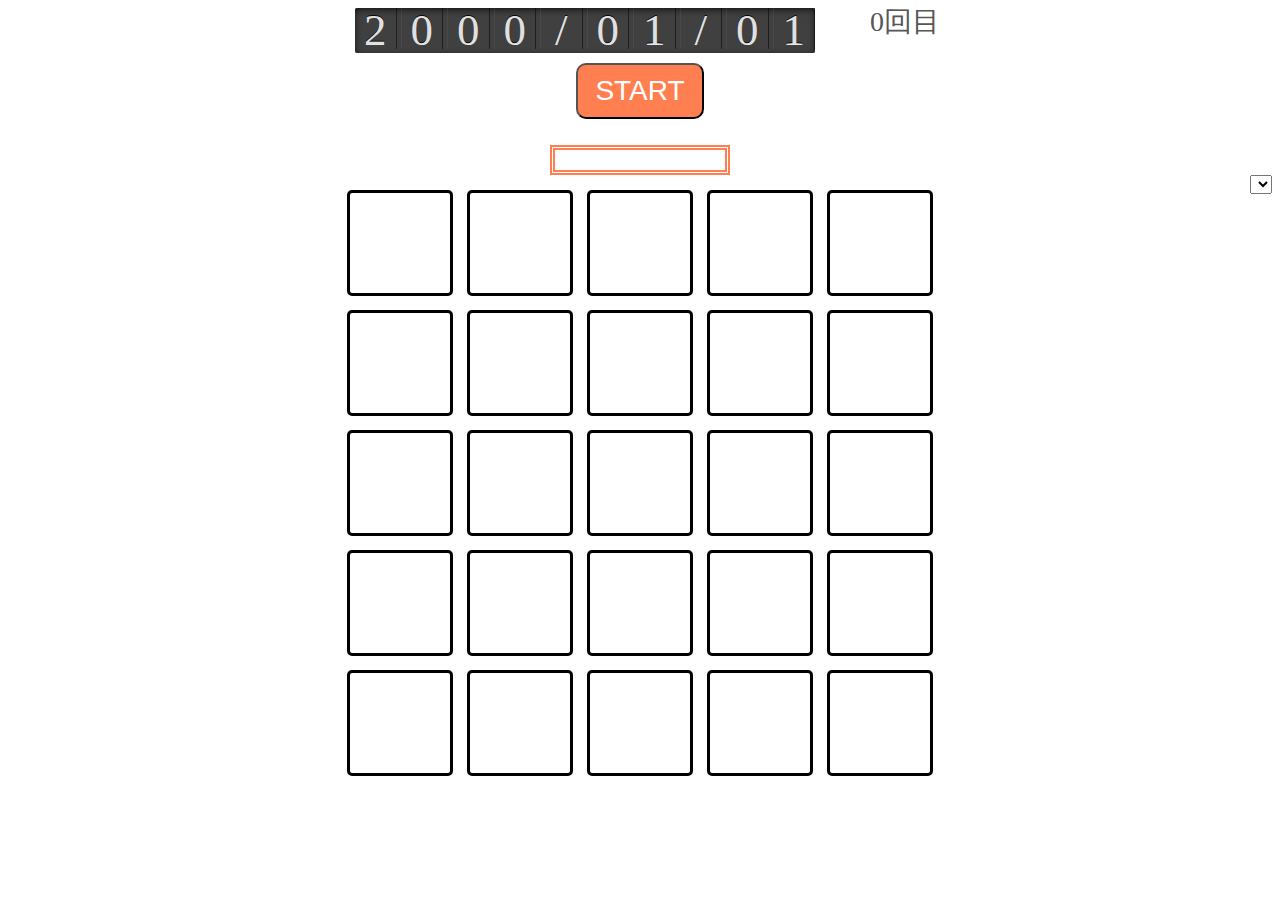
==== bingo.html @ 02ae6169 "daijin" ====
<!DOCTYPE html>
<html lang="ja">
<head>
  <meta charset="UTF-8">
  <title>だいじんびんご</title>
  <link rel="stylesheet" type="text/css" href="teststyle.css">
  <link href="http://creatornote.nakweb.com/wp-content/themes/giraffe/css/odometer-theme-default.css" rel="stylesheet" type="text/css" >
  <script src="http://code.jquery.com/jquery-2.0.0.js">
  <script src="http://creatornote.nakweb.com/wp-content/themes/giraffe/js/odometer.min.js"></script>
  <script src ="bingo.js"></script>
</head>

<body>

  <!-- ボタンイベント追加 -->
  <div id="drawingDate" class="drawingContainer">
    <div class="odometer">
      <div class="digit">
        <div class="digit-container" unit="thousand" id="yyyy-thousand">2</div>
      </div>
      <div class="digit">
        <div class="digit-container" unit="hundred" id="yyyy-hundred">0</div>
      </div>
      <div class="digit">
        <div class="digit-container" unit="ten" id="yyyy-ten">0</div>
      </div>
      <div class="digit">
        <div class="digit-container" unit="one" id="yyyy-one">0</div>
      </div>
      <div class="digit">
        <div class="separater">/</div>
      </div>
      <div class="digit">
        <div class="digit-container" unit="ten" id="mm-ten">0</div>
      </div>
      <div class="digit">
        <div class="digit-container" unit="one" id="mm-one">1</div>
      </div>
      <div class="digit">
        <div class="separater">/</div>
      </div>
      <div class="digit">
        <div class="digit-container" unit="ten" id="dd-ten">0</div>
      </div>
      <div class="digit">
        <div class="digit-container" unit="one" id="dd-one">1</div>
      </div>
    </div>
    <p class="Counter">
      <label id="drawingCounter" class="drawingCounter">0回</label>
    </p>
    <div>
      <button name="drawingBtn" id="drawingBtn">START</button>
    </div>
  </div>
    <div class="point">
      <p class ="point"></p>
    </div>
    <div class="box">
      <p class="result"></p>
    </div>
    <div class="selectbox">
      <select class="daijin"></select>
    </div>
    <div class="balloon">
      <p class="comment"></p>
    </div>
    <div class="popup">
      <div class="content">
       <p>ビンゴおめでとう！</p>
       <button class="btn">閉じる</button>
   </div>
    </div>


  <!-- 終了-->

  <div id ="contents">
    <div class="elements">
      <p class="daijin1"></p>
    </div>
    <div class="elements">
      <p class="daijin2"></p>
    </div>
    <div class="elements">
      <p class="daijin3"></p>
    </div>
    <div class="elements">
      <p class="daijin4"></p>
    </div>
    <div class="elements">
      <p class="daijin5"></p>
    </div>
    <div class="elements">
      <p class="daijin6"></p>
    </div>
    <div class="elements">
      <p class="daijin7"></p>
    </div>
    <div class="elements">
      <p class="daijin8"></p>
    </div>
    <div class="elements">
      <p class="daijin9"></p>
    </div>
    <div class="elements">
      <p class="daijin10"></p>
    </div>
    <div class="elements">
      <p class="daijin11"></p>
    </div>
    <div class="elements">
      <p class="daijin12"></p>
    </div>
    <div class="elements">
      <p class="daijin13"></p>
    </div>
    <div class="elements">
      <p class="daijin14"></p>
    </div>
    <div class="elements">
      <p class="daijin15"></p>
    </div>
    <div class="elements">
      <p class="daijin16"></p>
    </div>
    <div class="elements">
      <p class="daijin17"></p>
    </div>
    <div class="elements">
      <p class="daijin18"></p>
    </div>
    <div class="elements">
      <p class="daijin19"></p>
    </div>
    <div class="elements">
      <p class="daijin20"></p>
    </div>
    <div class="elements">
      <p class="daijin21"></p>
    </div>
    <div class="elements">
      <p class="daijin22"></p>
    </div>
    <div class="elements">
      <p class="daijin23"></p>
    </div>
    <div class="elements">
      <p class="daijin24"></p>
    </div>
    <div class="elements">
      <p class="daijin25"></p>
    </div>
  </div>
</body>
</html>
---- teststyle.css ----
#contents {
    max-width: 640px;
    margin: 0 auto;
    padding: 10px;
    text-align: center;
}
.elements {
    display: inline-block;
    width: 100px;
    height: 100px;
    padding: 0;
    margin: 5px;
    background-color: #ffffff;
    color: #000000;
    text-align: center;
    font-size: 16px;
    border: solid 3px black;
    border-radius: 5px;
}

h1{
  position: relative;
}

h1:after{
  content: "";
  position: absolute;
  left: 0;
  bottom: 0;
  width: 100%;
  height: 7px;
  background: -webkit-repeating-linear-gradient(-45deg, #ff7f50, #ff7f50 2px, #fff 2px, #fff 4px);
  background: repeating-linear-gradient(-45deg, #ff7f50, #ff7f50 2px, #fff 2px, #fff 4px);
}

/*確定ボタン*/
.btn {
  display: inline-block;
  padding: 0.3em 1em;
  text-decoration: none;
  color: #000000;
  border: solid 2px #000000;
  border-radius: 3px;
  transition: .4s;
}

.btn:hover {
  background: #000000;
  color: white;
}


.box {
    padding: 10px;
    margin: auto;
    border: double 5px #ff7f50;
    width: 150px;
    left: 300px;
    top: 300px;
}
.box p {
    margin: 0;
    padding: 0;
    text-align: center;
}
.selectbox{
  float:right;
  left: 350px;
  top: 300px;
}
#daijin{
}

.balloon{
  position:relative;
  left:-200px;
  bottom: 100px;
  float: right;
  display: inline-block;
  margin: 20px;
  padding: 15px;
  background: #fffacd;
  border-radius: 20px;
}

.balloon:before {
  content: "";
  position: absolute;
  left: -38px;
  width: 32px;
  bottom: :0;
  background: #fffacd;
  border-radius: 50%;
}
.balloon:after {
  content: "";
  position: absolute;
  left: -24px;
  width: 20px;
  height: 18px;
  bottom: 3px;
  background: #fffacd;
  border-radius: 50%;
}
.balloon p {
  margin: 0;
  padding: 0;
}

/*ビンゴおめでとう画面*/
.popup {
    display: none;
    height: 100vh;
    width: 100%;
    background: black;
    position: fixed;
    opacity: 0.9;
    top: 0;
    left: 0;
}

.content{
    background: #fff;
    padding: 30px;
    width: 50%;
    text-align: center;
    border-radius: 80%;
}
.show {
    display: flex;
    justify-content: center;
    align-items: center;
}

/** 抽選分追加 */
.odometer {
  /*height: 1em;*/
  text-shadow: 0 -1px rgba(0, 0, 0, 0.9);
  color: rgba(255, 255, 255, 0.9);
  margin: 0 auto;
  display: inline-block;
  background: #404040;
  -moz-border-radius: 2px;
  -webkit-border-radius: 2px;
  border-radius: 2px;
  -moz-box-shadow: inset 0 2px 8px -2px #000;
  -webkit-box-shadow: inset 0 2px 8px -2px #000;
  box-shadow: inset 0 2px 8px -2px #000;
}

.digit {
  font-size: 45px;
  display: inline-block;
  height: 0.9em;
  width: 0.5em;
  overflow: hidden;
  border-right: 1px solid rgba(0, 0, 0, 0.5);
  border-left: 1px solid rgba(255, 255, 255, 0.05);
  padding: 0 0.2em;
}
.digit:first-child {
  border-left: none;
}

.digit-container {
  line-height: 1em;
  -webkit-animation: slide infinite linear;
  animation: slide infinite linear;
}

.digit-one {
  -webkit-animation-duration: 10ms;
  animation-duration: 10ms;
}

.digit-ten {
  -webkit-animation-duration: 50ms;
  animation-duration: 50ms;
}

.digit-hundred {
  -webkit-animation-duration: 250ms;
  animation-duration: 250ms;
}

.digit-thousand {
  -webkit-animation-duration: 1250ms;
  animation-duration: 1250ms;
}

@-webkit-keyframes slide {
  from {
    -webkit-transform: translateY(-10em);
  }
  to {
    -webkit-transform: translateY(0);
  }
}

@keyframes slide {
  from {
    transform: translateY(-10em);
  }
  to {
    transform: translateY(0);
  }
}

.Counter{
  float:right;
  margin: 0 auto;
}

.drawingContainer {
  max-width: 640px;
  margin: 0 auto;
  text-align: center;
}

.separater {
  line-height: 1em;
  -webkit-animation: slide infinite linear;
  animation: slide infinite linear;
}

.drawingCounter {
  font-size: 28px;
  margin: 20px;
  color: rgba(64, 64, 64, 0.9);
  line-height: 1em;
  -webkit-animation: slide infinite linear;
}

#drawingBtn {
  font-size: 28px;
  color: #ffffff;
  background-color: #ff7f50;
  height: 56px;
  width: 128px;
  border-radius: 10px;
  margin:10px 5px;
}
/** 抽選分追加はここまで */
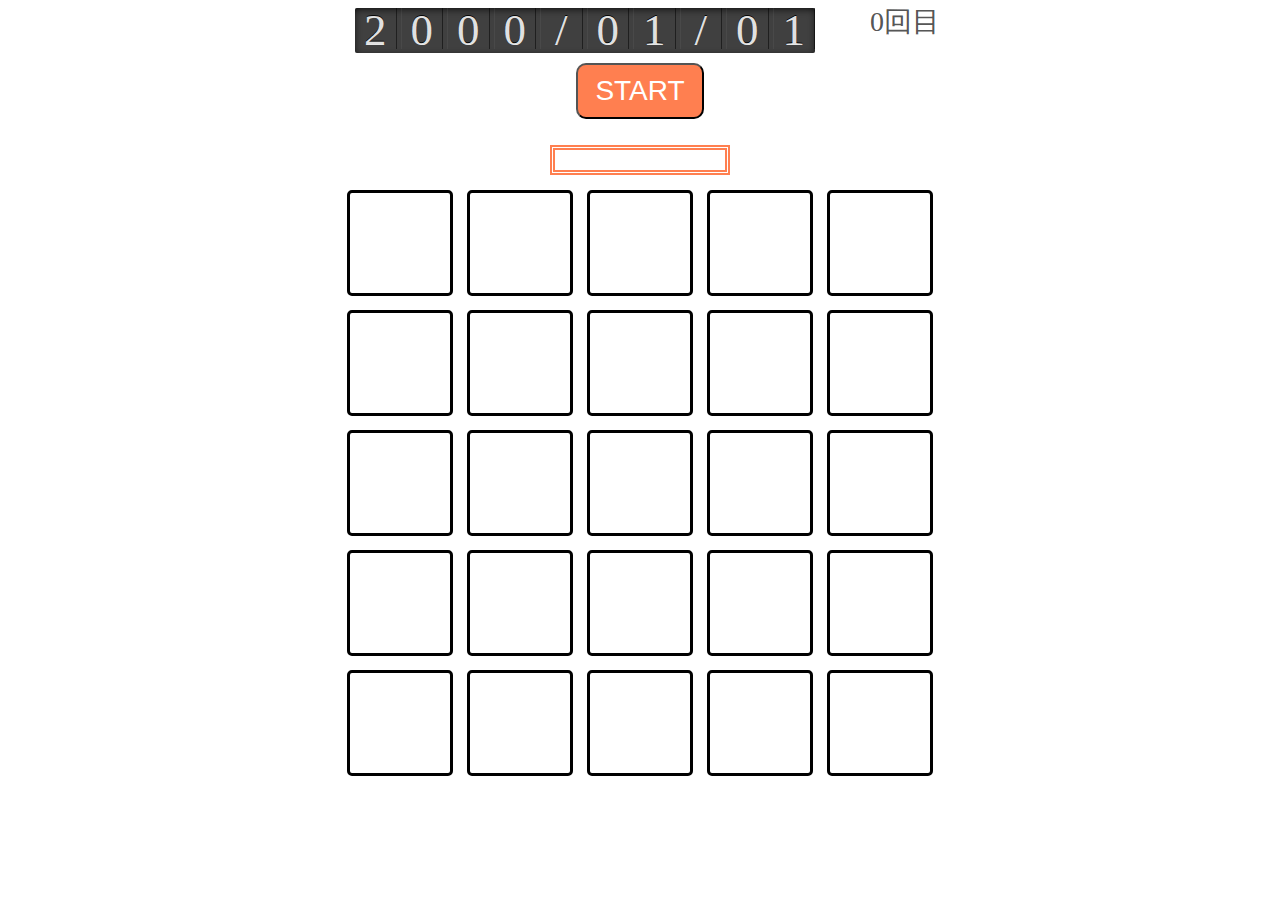
==== commit 9e7432f6: "daijin" ====
--- a/bingo.html
+++ b/bingo.html
@@ -59,9 +59,9 @@
     <div class="box">
       <p class="result"></p>
     </div>
-    <div class="selectbox">
+    <!--<div class="selectbox">
       <select class="daijin"></select>
-    </div>
+    </div>-->
     <div class="balloon">
       <p class="comment"></p>
     </div>
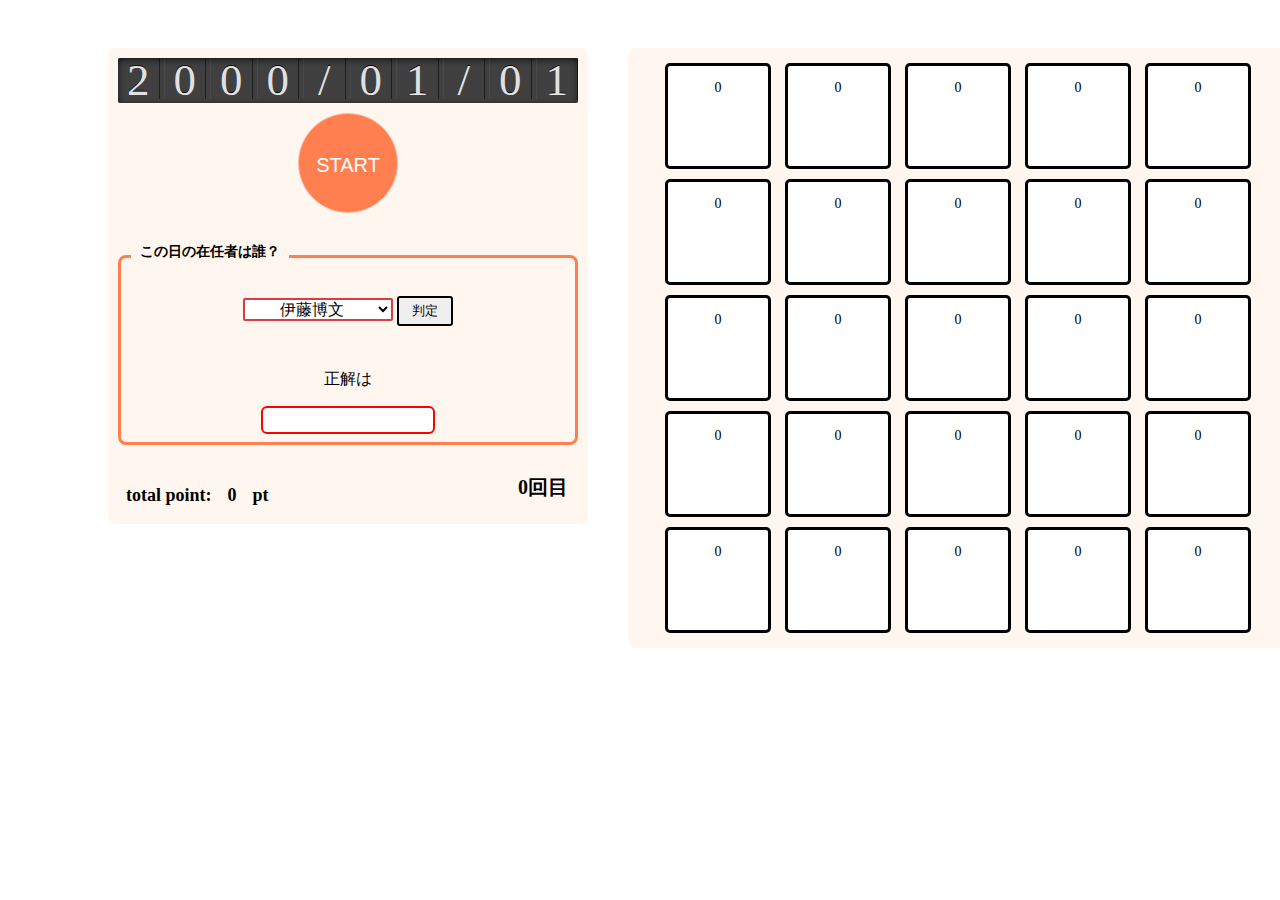
==== commit 0514f352: "update" ====
--- a/bingo.html
+++ b/bingo.html
@@ -3,154 +3,184 @@
 <head>
   <meta charset="UTF-8">
   <title>だいじんびんご</title>
-  <link rel="stylesheet" type="text/css" href="teststyle.css">
-  <link href="http://creatornote.nakweb.com/wp-content/themes/giraffe/css/odometer-theme-default.css" rel="stylesheet" type="text/css" >
-  <script src="http://code.jquery.com/jquery-2.0.0.js">
-  <script src="http://creatornote.nakweb.com/wp-content/themes/giraffe/js/odometer.min.js"></script>
+  <link rel="stylesheet" type="text/css" href="style.css">
+  <link href="https://creatornote.nakweb.com/wp-content/themes/giraffe/css/odometer-theme-default.css" rel="stylesheet" type="text/css" >
+  <script src="https://code.jquery.com/jquery-2.0.0.js">
+  <script src="https://creatornote.nakweb.com/wp-content/themes/giraffe/js/odometer.min.js" ></script>
   <script src ="bingo.js"></script>
 </head>
 
 <body>
-
-  <!-- ボタンイベント追加 -->
-  <div id="drawingDate" class="drawingContainer">
-    <div class="odometer">
-      <div class="digit">
-        <div class="digit-container" unit="thousand" id="yyyy-thousand">2</div>
+  <div id ="contents">
+    <div id="drawingDate" class="drawingContainer">
+      <div class="odometer">
+        <div class="digit">
+          <div class="digit-container" unit="thousand" id="yyyy-thousand">2</div>
+        </div>
+        <div class="digit">
+          <div class="digit-container" unit="hundred" id="yyyy-hundred">0</div>
+        </div>
+        <div class="digit">
+          <div class="digit-container" unit="ten" id="yyyy-ten">0</div>
+        </div>
+        <div class="digit">
+          <div class="digit-container" unit="one" id="yyyy-one">0</div>
+        </div>
+        <div class="digit">
+          <div class="separater">/</div>
+        </div>
+        <div class="digit">
+          <div class="digit-container" unit="ten" id="mm-ten">0</div>
+        </div>
+        <div class="digit">
+          <div class="digit-container" unit="one" id="mm-one">1</div>
+        </div>
+        <div class="digit">
+          <div class="separater">/</div>
+        </div>
+        <div class="digit">
+          <div class="digit-container" unit="ten" id="dd-ten">0</div>
+        </div>
+        <div class="digit">
+          <div class="digit-container" unit="one" id="dd-one">1</div>
+        </div>
       </div>
-      <div class="digit">
-        <div class="digit-container" unit="hundred" id="yyyy-hundred">0</div>
-      </div>
-      <div class="digit">
-        <div class="digit-container" unit="ten" id="yyyy-ten">0</div>
-      </div>
-      <div class="digit">
-        <div class="digit-container" unit="one" id="yyyy-one">0</div>
-      </div>
-      <div class="digit">
-        <div class="separater">/</div>
-      </div>
-      <div class="digit">
-        <div class="digit-container" unit="ten" id="mm-ten">0</div>
-      </div>
-      <div class="digit">
-        <div class="digit-container" unit="one" id="mm-one">1</div>
-      </div>
-      <div class="digit">
-        <div class="separater">/</div>
-      </div>
-      <div class="digit">
-        <div class="digit-container" unit="ten" id="dd-ten">0</div>
-      </div>
-      <div class="digit">
-        <div class="digit-container" unit="one" id="dd-one">1</div>
+      <div>
+        <button name="drawingBtn" id="drawingBtn" >START</button>
       </div>
     </div>
+    <div class ="quiz">
+      <span class="box-title">この日の在任者は誰？</span>
+      <select id="daijin"></select>
+      <button class="btn">判定</button>
+      <p class="text1">正解は</p>
+      <div class="box">
+        <p class="result-a"></p>
+        <p class="result-name"></p>
+      </div>
+    </div>
+    <div class="showPoint">
+      <p>total point:</p><p class="totalPoint">0</p><p>pt</p>
+    </div>
+
+    <!--<div class="balloon">
+      <p class="comment"></p>
+    </div>-->
     <p class="Counter">
       <label id="drawingCounter" class="drawingCounter">0回</label>
     </p>
-    <div>
-      <button name="drawingBtn" id="drawingBtn">START</button>
-    </div>
-  </div>
-    <div class="point">
-      <p class ="point"></p>
-    </div>
-    <div class="box">
-      <p class="result"></p>
-    </div>
-    <!--<div class="selectbox">
-      <select class="daijin"></select>
-    </div>-->
-    <div class="balloon">
-      <p class="comment"></p>
-    </div>
     <div class="popup">
       <div class="content">
        <p>ビンゴおめでとう！</p>
        <button class="btn">閉じる</button>
    </div>
-    </div>
+  </div>
+</div>
 
-
-  <!-- 終了-->
-
+<!--ビンゴシート-->
   <div id ="contents">
     <div class="elements">
       <p class="daijin1"></p>
+      <p class="point1">0</p>
     </div>
     <div class="elements">
       <p class="daijin2"></p>
+      <p class="point2">0</p>
     </div>
     <div class="elements">
       <p class="daijin3"></p>
+      <p class="point3">0</p>
     </div>
     <div class="elements">
       <p class="daijin4"></p>
+      <p class="point4">0</p>
     </div>
     <div class="elements">
       <p class="daijin5"></p>
+      <p class="point5">0</p>
     </div>
     <div class="elements">
       <p class="daijin6"></p>
+      <p class="point6">0</p>
     </div>
     <div class="elements">
       <p class="daijin7"></p>
+      <p class="point7">0</p>
     </div>
     <div class="elements">
       <p class="daijin8"></p>
+      <p class="point8">0</p>
     </div>
     <div class="elements">
       <p class="daijin9"></p>
+      <p class="point9">0</p>
     </div>
     <div class="elements">
       <p class="daijin10"></p>
+      <p class="point10">0</p>
     </div>
     <div class="elements">
       <p class="daijin11"></p>
+      <p class="point11">0</p>
     </div>
     <div class="elements">
       <p class="daijin12"></p>
+      <p class="point12">0</p>
     </div>
     <div class="elements">
       <p class="daijin13"></p>
+      <p class="point13">0</p>
     </div>
     <div class="elements">
       <p class="daijin14"></p>
+      <p class="point14">0</p>
     </div>
     <div class="elements">
       <p class="daijin15"></p>
+      <p class="point15">0</p>
     </div>
     <div class="elements">
       <p class="daijin16"></p>
+      <p class="point16">0</p>
     </div>
     <div class="elements">
       <p class="daijin17"></p>
+      <p class="point17">0</p>
     </div>
     <div class="elements">
       <p class="daijin18"></p>
+      <p class="point18">0</p>
     </div>
     <div class="elements">
       <p class="daijin19"></p>
+      <p class="point19">0</p>
     </div>
     <div class="elements">
       <p class="daijin20"></p>
+      <p class="point20">0</p>
     </div>
     <div class="elements">
       <p class="daijin21"></p>
+      <p class="point21">0</p>
     </div>
     <div class="elements">
       <p class="daijin22"></p>
+      <p class="point22">0</p>
     </div>
     <div class="elements">
       <p class="daijin23"></p>
+      <p class="point23">0</p>
     </div>
     <div class="elements">
       <p class="daijin24"></p>
+      <p class="point24">0</p>
     </div>
     <div class="elements">
       <p class="daijin25"></p>
+      <p class="point25">0
+      </p>
     </div>
   </div>
+</div>
 </body>
 </html>
--- a/style.css
+++ b/style.css
@@ -0,0 +1,321 @@
+#contents {
+    position: relative;
+    max-width: 640px;
+    top:20px;
+    left:80px;
+    margin: 20px;
+    padding: 10px;
+    text-align: center;
+    float: left;
+    background-color: #fff7ef;
+    border-radius: 8px;
+}
+/*各ビンゴのパネル*/
+.elements {
+    display: inline-block;
+    width: 100px;
+    height: 100px;
+    padding: 0;
+    margin: 5px;
+    background-color: #ffffff;
+    color: #000000;
+    text-align: center;
+    font-size: 14px;
+    border: solid 3px black;
+    border-radius: 5px;
+}
+/*1ページ目のタイトル*/
+h1{
+  position: relative;
+}
+h1:after{
+  content: "";
+  position: absolute;
+  left: 0;
+  bottom: 0;
+  width: 100%;
+  height: 7px;
+  background: -webkit-repeating-linear-gradient(-45deg, #ff7f50, #ff7f50 2px, #fff 2px, #fff 4px);
+  background: repeating-linear-gradient(-45deg, #ff7f50, #ff7f50 2px, #fff 2px, #fff 4px);
+}
+
+/*確定ボタン*/
+.btn {
+  display: inline-block;
+  padding: 0.3em 1em;
+  text-decoration: none;
+  color: #000000;
+  border: solid 2px #000000;
+  border-radius: 3px;
+  transition: .4s;
+}
+.btn:hover {
+  background: #000000;
+  color: white;
+}
+
+/*クイズ部分*/
+.quiz{
+  position: relative;
+  margin:2em 0;
+  padding:0.5em 1em;
+  border: solid 3px #ff7f50;
+  border-radius: 8px;
+}
+.quiz .box-title{
+  position: absolute;
+  display: inline-block;
+  top:-13px;
+  left:10px;
+  padding:0 9px;
+  line-height: 1;
+  font-size: 14px;
+  background: #fff7ef;
+  color:#000000;
+  font-weight: bold;
+}
+
+#daijin {
+	overflow: hidden;
+	width: 150px;
+	margin: 2em auto;
+	text-align: center;
+  position: relative;
+  border-radius: 2px;
+  border: 2px solid #da3c41;
+  background: #ffffff;
+  font-size: 16px;
+}
+#daijin select {
+	width: 100%;
+	padding-right: 1px;
+	cursor: pointer;
+	text-indent: 0.01px;
+	text-overflow: ellipsis;
+	border: none;
+	outline: none;
+	background: transparent;
+}
+#daijin::before {
+	position: absolute;
+	top: 0.8em;
+	right: 0.8em;
+	width: 0;
+	height: 0;
+	padding: 0;
+	content: '';
+	border-left: 6px solid transparent;
+	border-right: 6px solid transparent;
+	border-top: 6px solid #da3c41;
+	pointer-events: none;
+}
+#daijin select {
+	padding: 8px 38px 8px 8px;
+	color: #da3c41;
+}
+
+.box {
+    padding: 10px;
+    margin: auto;
+    border: solid 2px #ff0000;
+    border-radius: 6px;
+    width: 150px;
+    left: 300px;
+    top: 300px;
+    background: #fff;
+}
+.box p {
+    margin: 0 auto;
+    padding: 1px;;
+    text-align: center;
+}
+
+
+/*ポイント表示*/
+.showPoint p{
+  float:left;
+  margin: 5px;
+  padding: 3px;
+  font-size: 18px;
+  font-weight: bold;
+}
+
+
+.balloon{
+  position:relative;
+  left:-400px;
+  bottom: 100px;
+  float: right;
+  display: inline-block;
+  margin: 20px;
+  padding: 15px;
+  background: #fffacd;
+  border-radius: 20px;
+}
+
+.balloon:before {
+  content: "";
+  position: absolute;
+  left: -38px;
+  width: 32px;
+  bottom: :0;
+  background: #fffacd;
+  border-radius: 50%;
+}
+.balloon:after {
+  content: "";
+  position: absolute;
+  left: -24px;
+  width: 20px;
+  height: 18px;
+  bottom: 3px;
+  background: #fffacd;
+  border-radius: 50%;
+}
+.balloon p {
+  margin: 0;
+  padding: 0;
+}
+
+/*ビンゴおめでとう画面*/
+.popup {
+    display: none;
+    height: 100vh;
+    width: 100%;
+    background: black;
+    position: fixed;
+    opacity: 0.9;
+    top: 0;
+    left: 0;
+}
+
+.content{
+    background: #fff;
+    padding: 30px;
+    width: 50%;
+    text-align: center;
+    border-radius: 80%;
+}
+.show {
+    display: flex;
+    justify-content: center;
+    align-items: center;
+}
+
+/** 抽選分追加 */
+.odometer {
+  /*height: 1em;*/
+  text-shadow: 0 -1px rgba(0, 0, 0, 0.9);
+  color: rgba(255, 255, 255, 0.9);
+  margin: 0 auto;
+  display: inline-block;
+  background: #404040;
+  -moz-border-radius: 2px;
+  -webkit-border-radius: 2px;
+  border-radius: 2px;
+  -moz-box-shadow: inset 0 2px 8px -2px #000;
+  -webkit-box-shadow: inset 0 2px 8px -2px #000;
+  box-shadow: inset 0 2px 8px -2px #000;
+}
+
+.digit {
+  font-size: 45px;
+  display: inline-block;
+  height: 0.9em;
+  width: 0.5em;
+  overflow: hidden;
+  border-right: 1px solid rgba(0, 0, 0, 0.5);
+  border-left: 1px solid rgba(255, 255, 255, 0.05);
+  padding: 0 0.2em;
+}
+.digit:first-child {
+  border-left: none;
+}
+
+.digit-container {
+  line-height: 1em;
+  -webkit-animation: slide infinite linear;
+  animation: slide infinite linear;
+}
+
+.digit-one {
+  -webkit-animation-duration: 10ms;
+  animation-duration: 10ms;
+}
+
+.digit-ten {
+  -webkit-animation-duration: 50ms;
+  animation-duration: 50ms;
+}
+
+.digit-hundred {
+  -webkit-animation-duration: 250ms;
+  animation-duration: 250ms;
+}
+
+.digit-thousand {
+  -webkit-animation-duration: 1250ms;
+  animation-duration: 1250ms;
+}
+
+@-webkit-keyframes slide {
+  from {
+    -webkit-transform: translateY(-10em);
+  }
+  to {
+    -webkit-transform: translateY(0);
+  }
+}
+
+@keyframes slide {
+  from {
+    transform: translateY(-10em);
+  }
+  to {
+    transform: translateY(0);
+  }
+}
+
+.Counter{
+  float:right;
+  margin: 0 auto;
+}
+
+.drawingContainer {
+  max-width: 640px;
+  margin: 0 auto;
+  text-align: center;
+}
+
+.separater {
+  line-height: 1em;
+  -webkit-animation: slide infinite linear;
+  animation: slide infinite linear;
+}
+
+.drawingCounter {
+  font-size: 20px;
+  font-weight: bold;
+  margin: 10px;
+  color: #000;
+  line-height: 1em;
+  -webkit-animation: slide infinite linear;
+}
+
+#drawingBtn {
+  display: inline-block;
+  text-decoration: none;
+  font-size: 20px;
+  color: #ffffff;
+  background-color: #ff7f50;
+  height: 100px;
+  width: 100px;
+  line-height: 100px;
+  text-align: center;
+  overflow: hidden;
+  border-radius: 50%;
+  border:solid 1px rgba(255,255,255,0.47);
+  transition: .4s;
+  margin:10px 5px;
+}
+/** 抽選分追加はここまで */
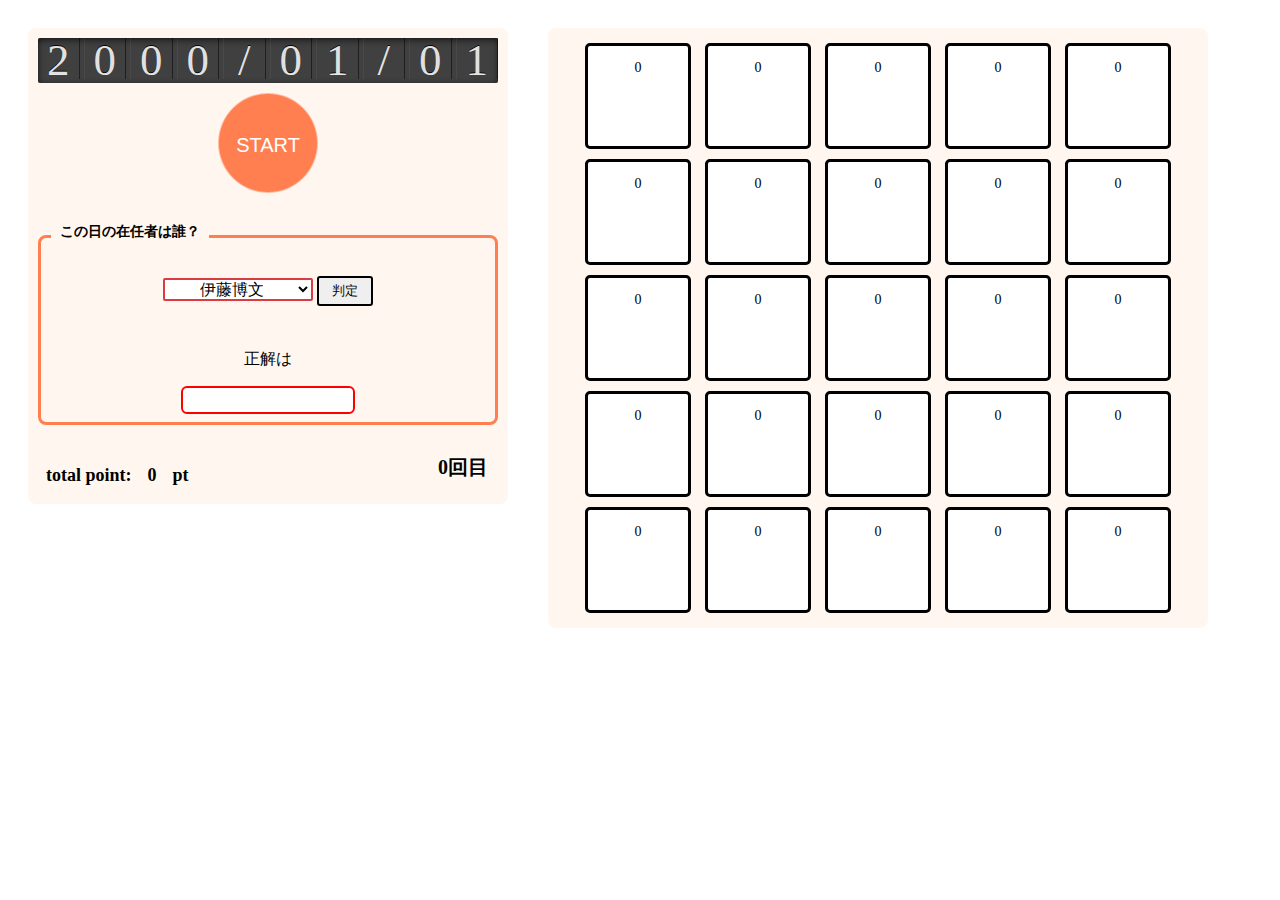
==== commit bf95b5f5: "new" ====
--- a/bingo.html
+++ b/bingo.html
@@ -69,11 +69,6 @@
     <p class="Counter">
       <label id="drawingCounter" class="drawingCounter">0回</label>
     </p>
-    <div class="popup">
-      <div class="content">
-       <p>ビンゴおめでとう！</p>
-       <button class="btn">閉じる</button>
-   </div>
   </div>
 </div>
 
@@ -181,6 +176,11 @@
       </p>
     </div>
   </div>
+  <div class="popup">
+    <div class="content">
+     <p>ビンゴおめでとう！</p>
+     <button class="btn">閉じる</button>
+ </div>
 </div>
 </body>
 </html>
--- a/style.css
+++ b/style.css
@@ -1,5 +1,5 @@
 #contents {
-    position: relative;
+    /*position: relative;*/
     max-width: 640px;
     top:20px;
     left:80px;
@@ -9,6 +9,7 @@
     float: left;
     background-color: #fff7ef;
     border-radius: 8px;
+    z-index: 2;
 }
 /*各ビンゴのパネル*/
 .elements {
@@ -187,6 +188,7 @@
     opacity: 0.9;
     top: 0;
     left: 0;
+    z-index: 10;
 }
 
 .content{
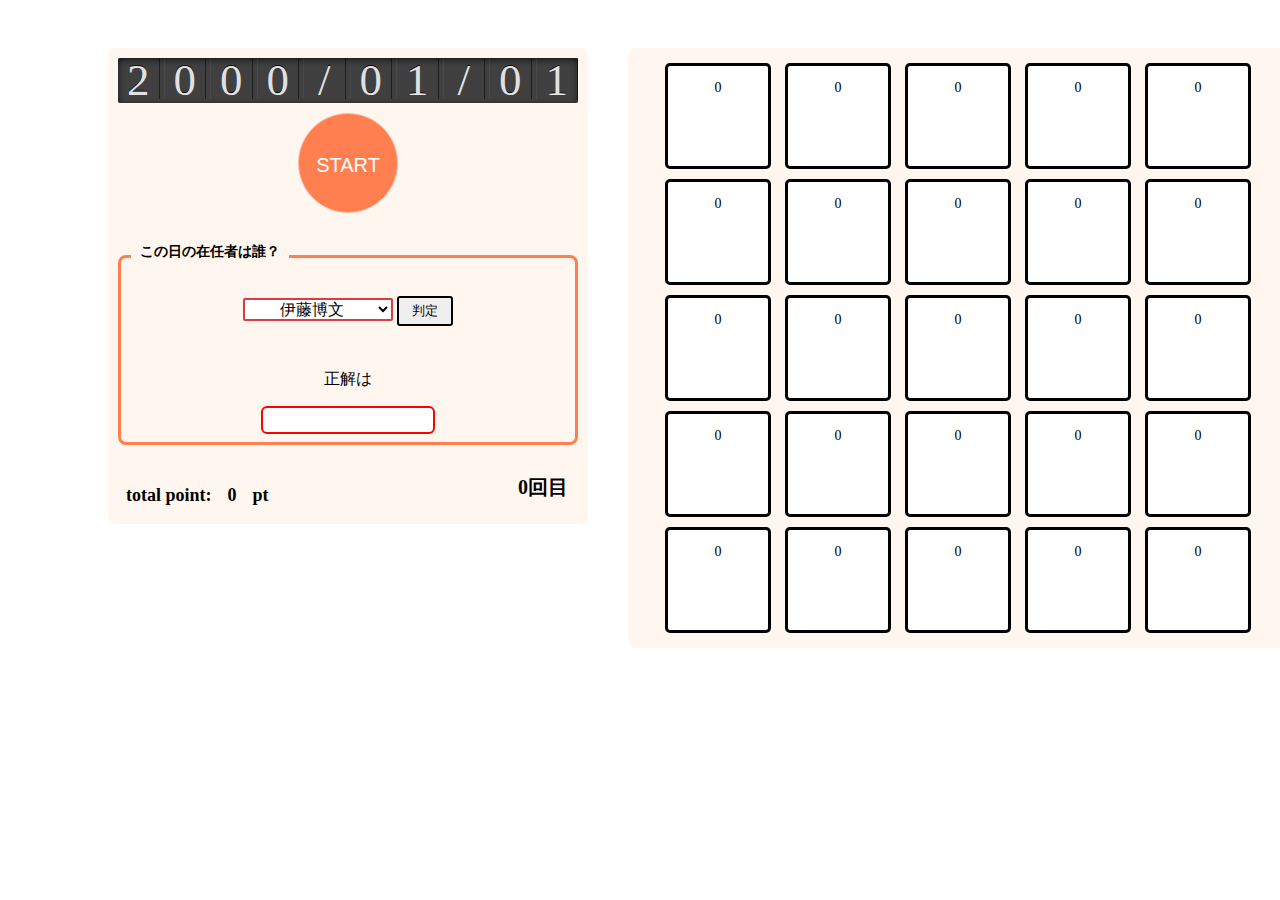
==== commit 2a02b78c: "update" ====
--- a/bingo.html
+++ b/bingo.html
@@ -179,7 +179,8 @@
   <div class="popup">
     <div class="content">
      <p>ビンゴおめでとう！</p>
-     <button class="btn">閉じる</button>
+     <button class="close_btn">閉じる</button>
+   </div>
  </div>
 </div>
 </body>
--- a/style.css
+++ b/style.css
@@ -1,5 +1,5 @@
 #contents {
-    /*position: relative;*/
+    position: relative;
     max-width: 640px;
     top:20px;
     left:80px;
@@ -9,7 +9,6 @@
     float: left;
     background-color: #fff7ef;
     border-radius: 8px;
-    z-index: 2;
 }
 /*各ビンゴのパネル*/
 .elements {
@@ -55,6 +54,21 @@
   color: white;
 }
 
+.close_btn{
+  display: inline-block;
+  padding: 0.3em 1em;
+  text-decoration: none;
+  color: #000000;
+  border: solid 2px #000000;
+  border-radius: 3px;
+  transition: .4s;
+}
+.close_btn:hover {
+  background: #000000;
+  color: white;
+}
+
+
 /*クイズ部分*/
 .quiz{
   position: relative;
@@ -188,7 +202,6 @@
     opacity: 0.9;
     top: 0;
     left: 0;
-    z-index: 10;
 }
 
 .content{
